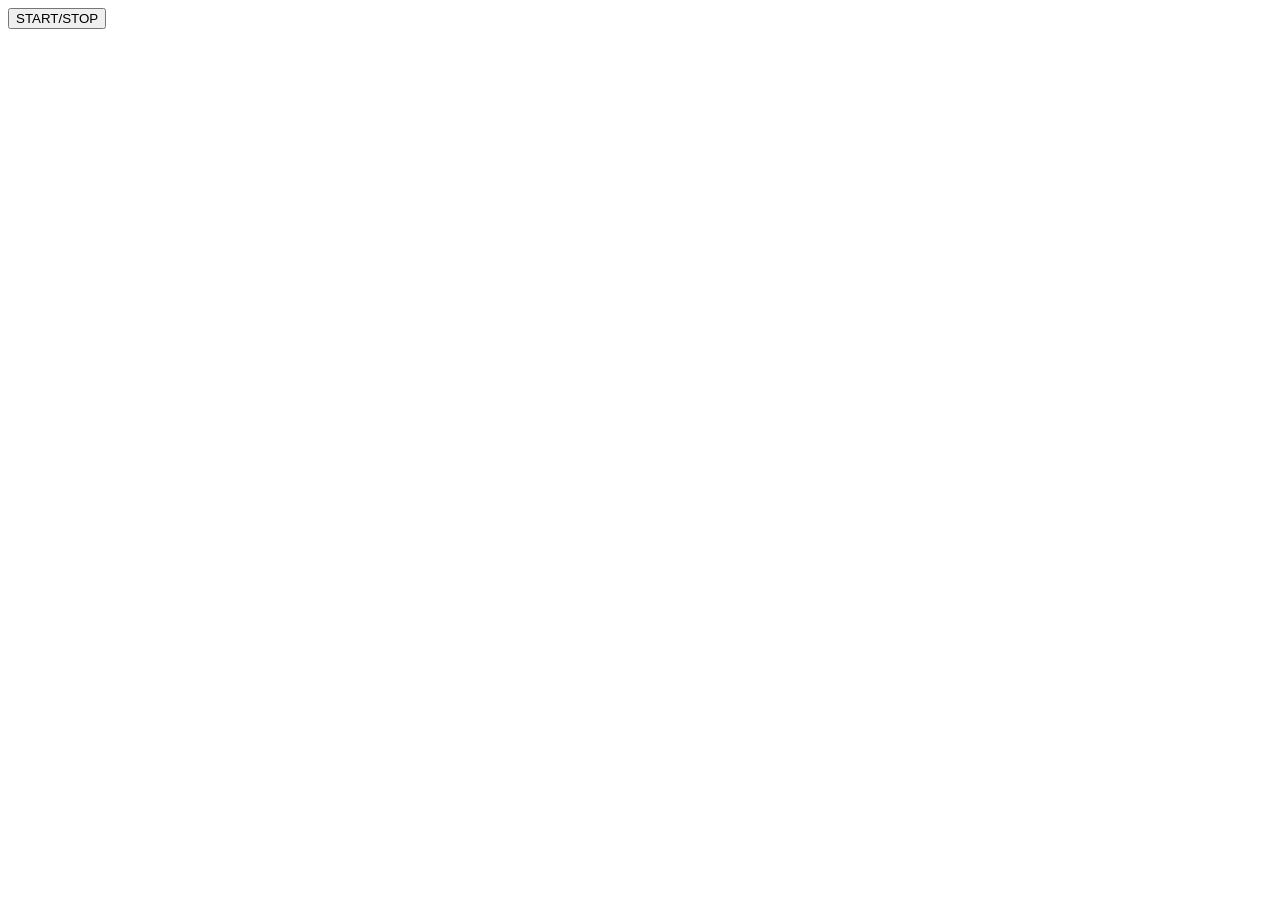
==== index.html @ aa00f2ed "Keep track" ====
<!DOCTYPE html>
<html>
<head>
	<meta charset="utf-8">
	<meta name="viewport" content="width=device-width">
	<title>MelodyPlotter</title>
</head>
<body>
    <button type="button" onclick="startStop()">START/STOP</button>
    <p id="notes"></p>
    <script>

var binCount = 4096;
var binSize;

var notes = document.getElementById('notes');
var initialized = false;
var intervalHandle;
var analyser;

var buffer = new Uint8Array(binCount);
var prevBins = [];


function setup(stream) {
    var context = new (window.AudioContext || window.webkitAudioContext)();
    binSize = (context.sampleRate / 2) / binCount;

    analyser = context.createAnalyser();
    analyser.fftSize = binCount * 2;
    analyser.minDecibels = -90;
    analyser.maxDecibels = -10;

    var source = context.createMediaStreamSource(stream);
    source.connect(analyser);
}

function transcribe() {
    analyser.getByteFrequencyData(buffer);
    var maxBin = 0;
    var maxLevel = 0;
    var levelSum = 0;
    for(var bin = 0; bin < binCount; bin++) {
        var level = buffer[bin];
        levelSum += level;
        if (level > maxLevel) {
            maxLevel = level;
            maxBin = bin;
        }
    }
    var mean = levelSum / binCount;
    if (maxLevel < mean * 1.5) {
        return;
    }
    prevBins.push(maxBin);
    var frequency = parseInt(maxBin * binSize);
    notes.innerHTML = 'Frequency: ~' + frequency  + ' Hz, bin: ' + maxBin + ', level: ' + maxLevel + ', mean: ' + mean;
}  

async function startStop() {

    if (intervalHandle) {
        window.clearInterval(intervalHandle)
        intervalHandle = undefined;
    } else {
        if (!initialized) {
            try {
                var stream = await navigator.mediaDevices.getUserMedia({audio: true});
                setup(stream)
                initialized = true;
            } catch(err) {
                window.alert('Cannot access microphone: ' + err);
                return;
            }
        }
        intervalHandle = window.setInterval(transcribe, 10);
    }
}

    </script>
	
</body>
</html>
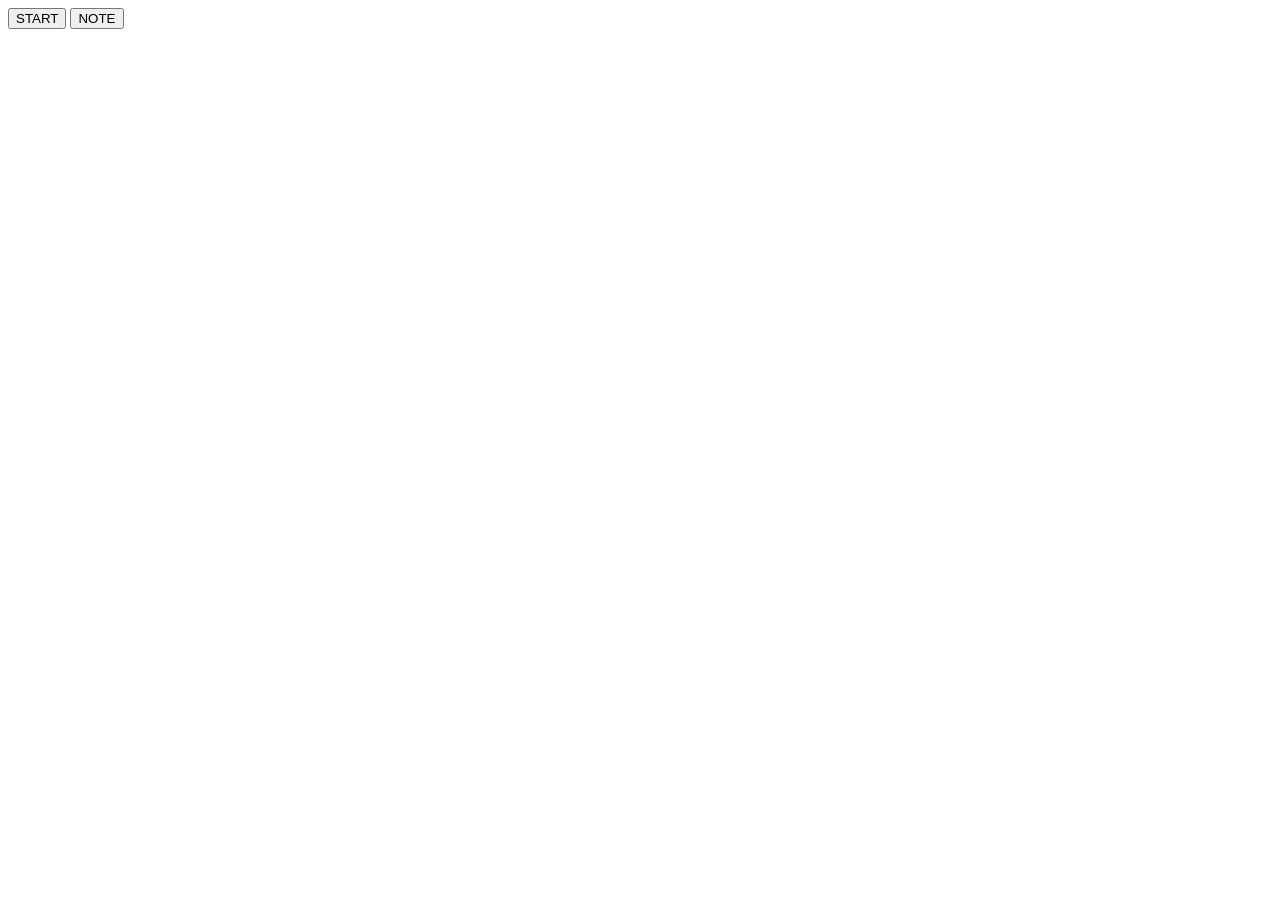
==== commit bcedd4f7: "Plot spectrum" ====
--- a/index.html
+++ b/index.html
@@ -6,76 +6,61 @@
 	<title>MelodyPlotter</title>
 </head>
 <body>
-    <button type="button" onclick="startStop()">START/STOP</button>
-    <p id="notes"></p>
+    <script src="https://code.highcharts.com/highcharts.js"></script>
+    <button type="btnInit" onclick="init()">START</button>
+    <button type="btnNote" onclick="note()">NOTE</button>
+    <figure class="highcharts-figure">
+        <div id="container"></div>
+    </figure>
     <script>
 
-var binCount = 4096;
-var binSize;
+var output = document.getElementById('output');
 
-var notes = document.getElementById('notes');
-var initialized = false;
-var intervalHandle;
+var fftSize = 16384; // ~0.37 seconds with ~2.7 Hz bins for 44100 sample rate
+var bufferSize = 500; // until ~1346 Hz
+
+var context;
 var analyser;
-
-var buffer = new Uint8Array(binCount);
-var prevBins = [];
+var binWidth;
+var buffer;
 
 
-function setup(stream) {
-    var context = new (window.AudioContext || window.webkitAudioContext)();
-    binSize = (context.sampleRate / 2) / binCount;
+async function init() {
+    try {
+        var stream = await navigator.mediaDevices.getUserMedia({audio: true});
 
-    analyser = context.createAnalyser();
-    analyser.fftSize = binCount * 2;
-    analyser.minDecibels = -90;
-    analyser.maxDecibels = -10;
+        context = new (window.AudioContext || window.webkitAudioContext)();
+        binWidth = context.sampleRate / fftSize;
 
-    var source = context.createMediaStreamSource(stream);
-    source.connect(analyser);
+        analyser = context.createAnalyser();
+        analyser.smoothingTimeConstant = 0;
+        analyser.fftSize = fftSize;
+
+        var source = context.createMediaStreamSource(stream);
+        source.connect(analyser);
+        buffer = new Float32Array(bufferSize);
+    } catch(err) {
+        window.alert('Cannot access microphone: ' + err);
+    }
 }
 
-function transcribe() {
-    analyser.getByteFrequencyData(buffer);
-    var maxBin = 0;
-    var maxLevel = 0;
-    var levelSum = 0;
-    for(var bin = 0; bin < binCount; bin++) {
-        var level = buffer[bin];
-        levelSum += level;
-        if (level > maxLevel) {
-            maxLevel = level;
-            maxBin = bin;
-        }
-    }
-    var mean = levelSum / binCount;
-    if (maxLevel < mean * 1.5) {
+function note() {
+    if (analyser == null) {
         return;
     }
-    prevBins.push(maxBin);
-    var frequency = parseInt(maxBin * binSize);
-    notes.innerHTML = 'Frequency: ~' + frequency  + ' Hz, bin: ' + maxBin + ', level: ' + maxLevel + ', mean: ' + mean;
+
+    analyser.getFloatFrequencyData(buffer);
+    var points = [];
+    for (var bin = 0; bin < bufferSize; bin++) {
+        points.push([bin * binWidth, buffer[bin]])
+    }
+
+    Highcharts.chart('container', {
+        title: { text: '' },
+        yAxis: { title: { text: 'dB' } },
+        series: [ { name: 'Level', data: points } ]
+    });
 }  
-
-async function startStop() {
-
-    if (intervalHandle) {
-        window.clearInterval(intervalHandle)
-        intervalHandle = undefined;
-    } else {
-        if (!initialized) {
-            try {
-                var stream = await navigator.mediaDevices.getUserMedia({audio: true});
-                setup(stream)
-                initialized = true;
-            } catch(err) {
-                window.alert('Cannot access microphone: ' + err);
-                return;
-            }
-        }
-        intervalHandle = window.setInterval(transcribe, 10);
-    }
-}
 
     </script>
 	
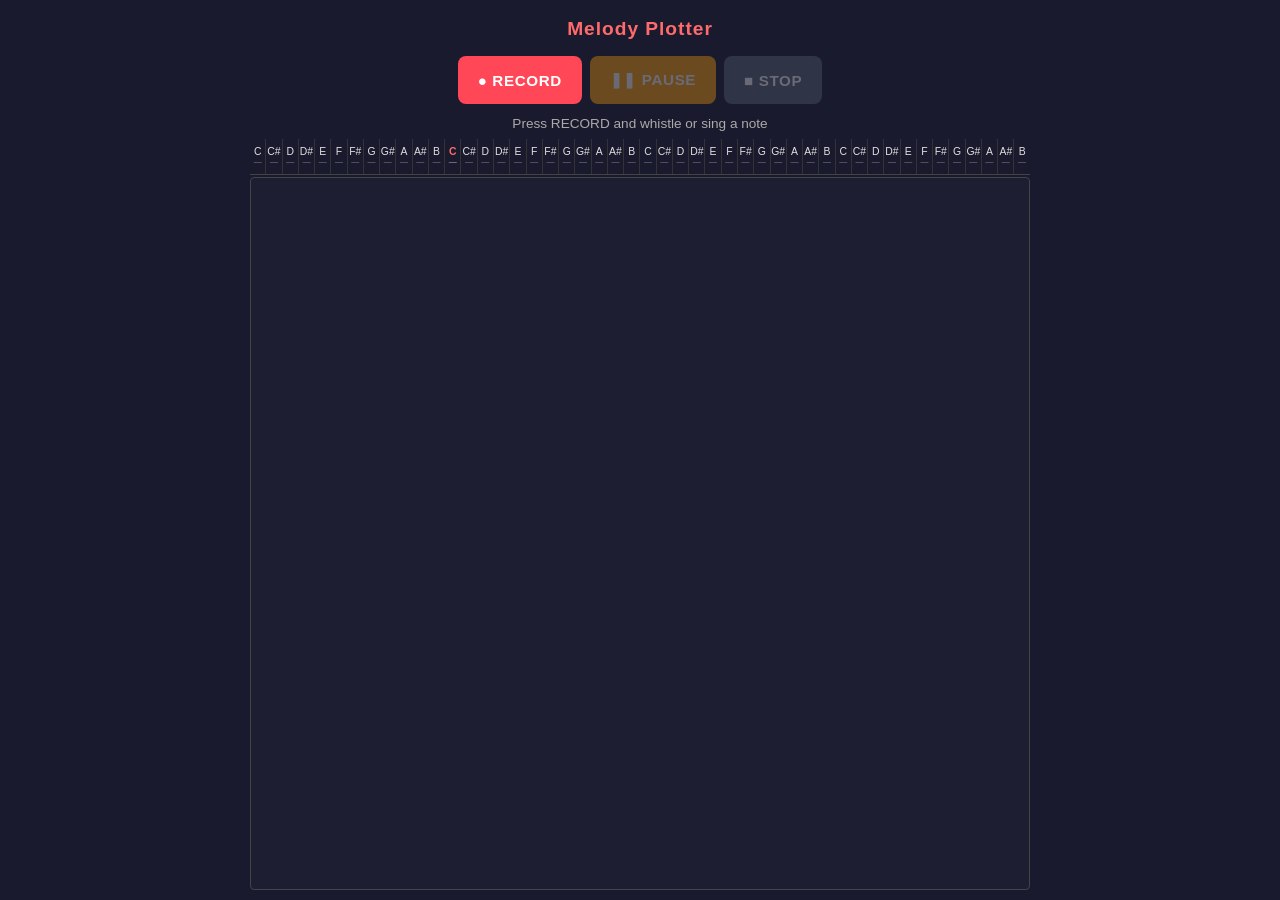
==== commit 3cfbf2d0: "Add piano roll plotter app" ====
--- a/index.html
+++ b/index.html
@@ -1,68 +1,41 @@
 <!DOCTYPE html>
-<html>
+<html lang="en">
 <head>
-	<meta charset="utf-8">
-	<meta name="viewport" content="width=device-width">
-	<title>MelodyPlotter</title>
+  <meta charset="UTF-8">
+  <meta name="viewport" content="width=device-width, initial-scale=1.0, user-scalable=no">
+  <title>Melody Plotter</title>
+  <link rel="stylesheet" href="style.css">
 </head>
 <body>
-    <script src="https://code.highcharts.com/highcharts.js"></script>
-    <button type="btnInit" onclick="init()">START</button>
-    <button type="btnNote" onclick="note()">NOTE</button>
-    <figure class="highcharts-figure">
-        <div id="container"></div>
-    </figure>
-    <script>
+  <div id="app">
+    <h1>Melody Plotter</h1>
 
-var output = document.getElementById('output');
+    <div id="controls">
+      <button id="btn-record" class="btn btn-record">&#9679; RECORD</button>
+      <button id="btn-pause" class="btn btn-pause" disabled>&#10074;&#10074; PAUSE</button>
+      <button id="btn-stop" class="btn btn-stop" disabled>&#9632; STOP</button>
+    </div>
 
-var fftSize = 16384; // ~0.37 seconds with ~2.7 Hz bins for 44100 sample rate
-var bufferSize = 500; // until ~1346 Hz
+    <div id="status">Press RECORD and whistle or sing a note</div>
 
-var context;
-var analyser;
-var binWidth;
-var buffer;
+    <div id="labels-row"></div>
 
+    <div id="piano-roll-wrapper">
+      <div id="piano-roll-inner">
+        <div id="piano-keys"></div>
+        <canvas id="pitch-canvas"></canvas>
+      </div>
+    </div>
 
-async function init() {
-    try {
-        var stream = await navigator.mediaDevices.getUserMedia({audio: true});
+    <div id="scrollback-control">
+      <label for="scrollback-slider">History:</label>
+      <input type="range" id="scrollback-slider" min="0" max="100" value="100" step="1">
+      <button id="btn-scroll-latest" class="btn-small">Latest</button>
+    </div>
+  </div>
 
-        context = new (window.AudioContext || window.webkitAudioContext)();
-        binWidth = context.sampleRate / fftSize;
-
-        analyser = context.createAnalyser();
-        analyser.smoothingTimeConstant = 0;
-        analyser.fftSize = fftSize;
-
-        var source = context.createMediaStreamSource(stream);
-        source.connect(analyser);
-        buffer = new Float32Array(bufferSize);
-    } catch(err) {
-        window.alert('Cannot access microphone: ' + err);
-    }
-}
-
-function note() {
-    if (analyser == null) {
-        return;
-    }
-
-    analyser.getFloatFrequencyData(buffer);
-    var points = [];
-    for (var bin = 0; bin < bufferSize; bin++) {
-        points.push([bin * binWidth, buffer[bin]])
-    }
-
-    Highcharts.chart('container', {
-        title: { text: '' },
-        yAxis: { title: { text: 'dB' } },
-        series: [ { name: 'Level', data: points } ]
-    });
-}  
-
-    </script>
-	
+  <script src="js/audio-processor.js"></script>
+  <script src="js/piano-renderer.js"></script>
+  <script src="js/app.js"></script>
 </body>
 </html>
--- a/style.css
+++ b/style.css
@@ -0,0 +1,238 @@
+/* === Reset & Base === */
+*, *::before, *::after {
+  box-sizing: border-box;
+  margin: 0;
+  padding: 0;
+}
+
+html, body {
+  height: 100%;
+  font-family: -apple-system, BlinkMacSystemFont, 'Segoe UI', Roboto, sans-serif;
+  background: #1a1a2e;
+  color: #e0e0e0;
+  -webkit-tap-highlight-color: transparent;
+}
+
+/* === App Container === */
+#app {
+  display: flex;
+  flex-direction: column;
+  height: 100dvh;
+  max-width: 800px;
+  margin: 0 auto;
+  padding: 10px;
+}
+
+h1 {
+  font-size: 1.2rem;
+  text-align: center;
+  padding: 8px 0;
+  letter-spacing: 0.05em;
+  color: #ff6b6b;
+  flex-shrink: 0;
+}
+
+/* === Controls === */
+#controls {
+  display: flex;
+  gap: 8px;
+  justify-content: center;
+  padding: 8px 0;
+  flex-shrink: 0;
+}
+
+.btn {
+  padding: 12px 20px;
+  border: none;
+  border-radius: 8px;
+  font-size: 0.95rem;
+  font-weight: 600;
+  cursor: pointer;
+  letter-spacing: 0.04em;
+  transition: opacity 0.15s, transform 0.1s;
+  min-height: 48px;
+  min-width: 80px;
+}
+
+.btn:active {
+  transform: scale(0.96);
+}
+
+.btn:disabled {
+  opacity: 0.35;
+  cursor: not-allowed;
+  transform: none;
+}
+
+.btn-record {
+  background: #ff4757;
+  color: #fff;
+}
+
+.btn-pause {
+  background: #ffa502;
+  color: #fff;
+}
+
+.btn-stop {
+  background: #576574;
+  color: #fff;
+}
+
+/* === Status === */
+#status {
+  text-align: center;
+  font-size: 0.85rem;
+  padding: 4px 0 8px;
+  color: #aaa;
+  flex-shrink: 0;
+  min-height: 1.5em;
+  transition: color 0.3s;
+}
+
+#status.calibrated {
+  color: #2ed573;
+}
+
+#status.recording {
+  color: #ff6b6b;
+}
+
+/* === Labels Row === */
+#labels-row {
+  display: flex;
+  flex-shrink: 0;
+  position: relative;
+  height: 36px;
+  font-size: 0.6rem;
+  overflow: hidden;
+  border-bottom: 1px solid #444;
+  margin-bottom: 2px;
+}
+
+.label-cell {
+  flex: 1;
+  display: flex;
+  flex-direction: column;
+  align-items: center;
+  justify-content: center;
+  min-width: 0;
+  border-right: 1px solid #333;
+  text-align: center;
+  line-height: 1.1;
+  padding: 0 1px;
+}
+
+.label-cell:last-child {
+  border-right: none;
+}
+
+.label-cell.root {
+  color: #ff6b6b;
+  font-weight: 700;
+}
+
+.label-note {
+  font-size: 0.65rem;
+}
+
+.label-freq {
+  font-size: 0.5rem;
+  color: #888;
+  white-space: nowrap;
+}
+
+/* === Piano Roll Wrapper (scrollable) === */
+#piano-roll-wrapper {
+  flex: 1;
+  overflow-y: scroll;
+  overflow-x: hidden;
+  border: 1px solid #444;
+  border-radius: 4px;
+  position: relative;
+  background: #1e1e32;
+  -webkit-overflow-scrolling: touch;
+}
+
+#piano-roll-inner {
+  position: relative;
+}
+
+/* === Piano Keys (behind canvas) === */
+#piano-keys {
+  position: absolute;
+  top: 0;
+  left: 0;
+  width: 100%;
+  height: 100%;
+  display: flex;
+}
+
+.piano-key {
+  flex: 1;
+  min-width: 0;
+  border-right: 1px solid rgba(255,255,255,0.06);
+}
+
+.piano-key:last-child {
+  border-right: none;
+}
+
+.piano-key.white {
+  background: rgba(255,255,255,0.08);
+}
+
+.piano-key.black {
+  background: rgba(0,0,0,0.3);
+}
+
+/* Octave boundary - subtle marker */
+.piano-key.octave-start {
+  border-left: 1px solid rgba(255,255,255,0.15);
+}
+
+/* === Pitch Canvas (overlay) === */
+#pitch-canvas {
+  position: absolute;
+  top: 0;
+  left: 0;
+  width: 100%;
+  height: 100%;
+  pointer-events: none;
+}
+
+/* === Scrollback Control === */
+#scrollback-control {
+  display: none;
+  align-items: center;
+  gap: 8px;
+  padding: 8px 4px;
+  flex-shrink: 0;
+}
+
+#scrollback-control.visible {
+  display: flex;
+}
+
+#scrollback-control label {
+  font-size: 0.75rem;
+  color: #888;
+  white-space: nowrap;
+}
+
+#scrollback-slider {
+  flex: 1;
+  height: 6px;
+  accent-color: #ff6b6b;
+}
+
+.btn-small {
+  padding: 6px 12px;
+  border: 1px solid #555;
+  border-radius: 4px;
+  background: #333;
+  color: #ccc;
+  font-size: 0.75rem;
+  cursor: pointer;
+  white-space: nowrap;
+}
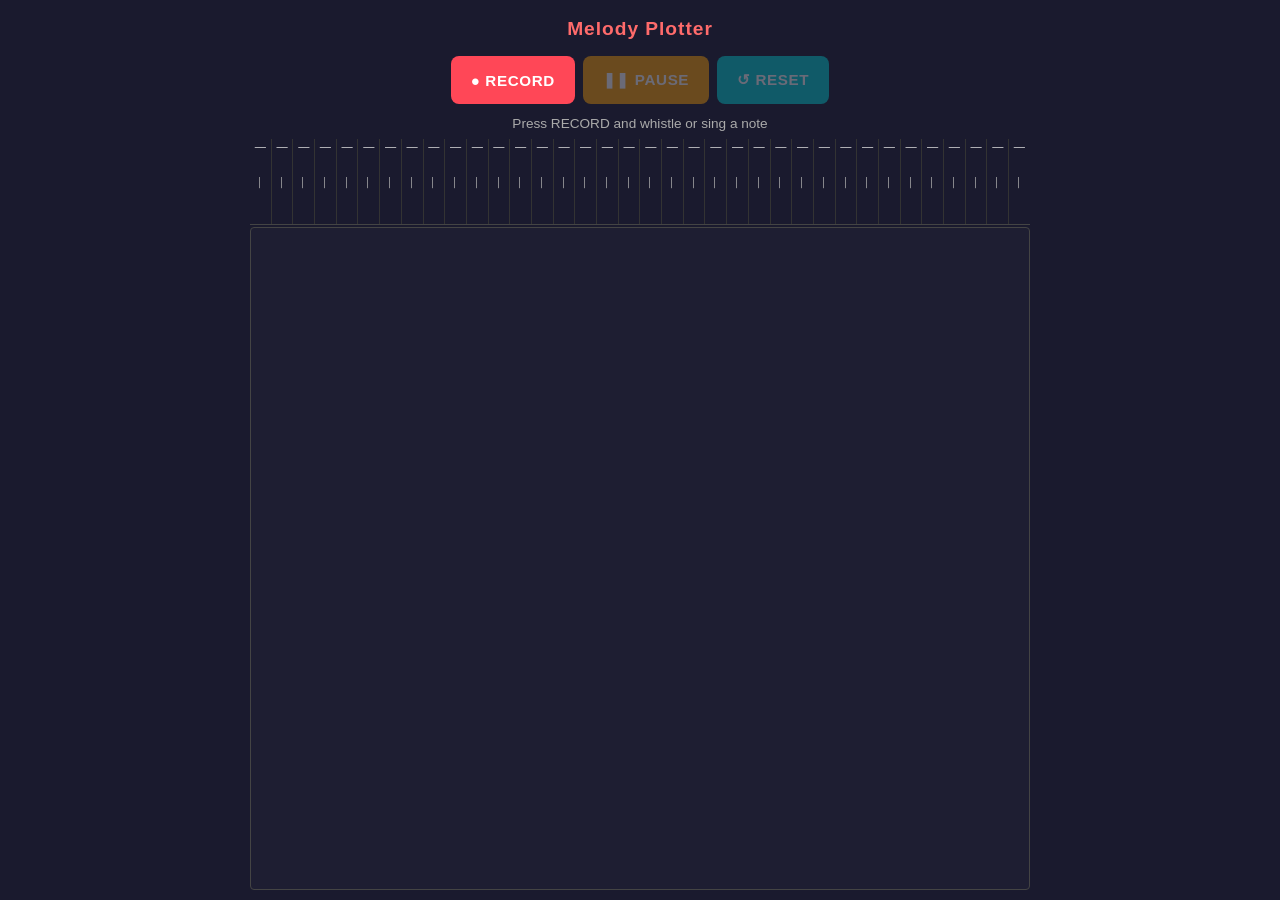
==== commit 4a28c97a: "Remove STOPPED state" ====
--- a/index.html
+++ b/index.html
@@ -13,7 +13,7 @@
     <div id="controls">
       <button id="btn-record" class="btn btn-record">&#9679; RECORD</button>
       <button id="btn-pause" class="btn btn-pause" disabled>&#10074;&#10074; PAUSE</button>
-      <button id="btn-stop" class="btn btn-stop" disabled>&#9632; STOP</button>
+      <button id="btn-reset" class="btn btn-reset" disabled>&#8634; RESET</button>
     </div>
 
     <div id="status">Press RECORD and whistle or sing a note</div>
--- a/style.css
+++ b/style.css
@@ -74,8 +74,8 @@
   color: #fff;
 }
 
-.btn-stop {
-  background: #576574;
+.btn-reset {
+  background: #00d2d3;
   color: #fff;
 }
 
@@ -103,8 +103,8 @@
   display: flex;
   flex-shrink: 0;
   position: relative;
-  height: 36px;
-  font-size: 0.6rem;
+  height: 86px;
+  font-size: 0.7rem;
   overflow: hidden;
   border-bottom: 1px solid #444;
   margin-bottom: 2px;
@@ -115,12 +115,12 @@
   display: flex;
   flex-direction: column;
   align-items: center;
-  justify-content: center;
+  justify-content: flex-start;
   min-width: 0;
   border-right: 1px solid #333;
   text-align: center;
-  line-height: 1.1;
-  padding: 0 1px;
+  line-height: 1;
+  padding: 2px 1px 0;
 }
 
 .label-cell:last-child {
@@ -133,12 +133,16 @@
 }
 
 .label-note {
-  font-size: 0.65rem;
+  height: 12px;
+}
+
+.label-octave {
+  height: 24px;
 }
 
 .label-freq {
-  font-size: 0.5rem;
-  color: #888;
+  writing-mode: vertical-rl;
+  color: #aaa;
   white-space: nowrap;
 }
 
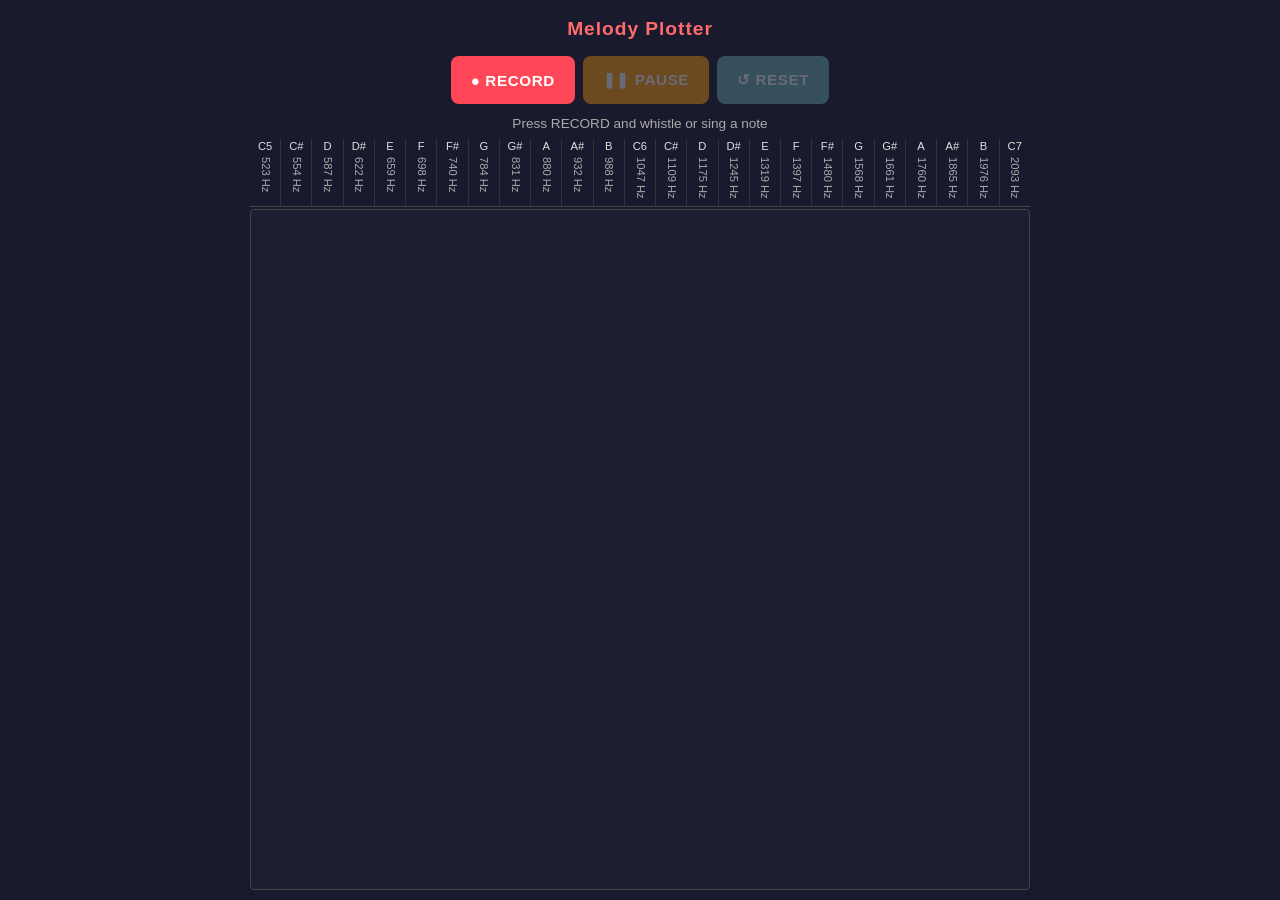
==== commit d9d33dec: "Fix piano roll range" ====
--- a/index.html
+++ b/index.html
@@ -18,11 +18,63 @@
 
     <div id="status">Press RECORD and whistle or sing a note</div>
 
-    <div id="labels-row"></div>
+    <div id="labels-row">
+      <div class="label-cell"><span class="label-note">C5</span><span class="label-freq">523 Hz</span></div>
+      <div class="label-cell"><span class="label-note">C#</span><span class="label-freq">554 Hz</span></div>
+      <div class="label-cell"><span class="label-note">D</span><span class="label-freq">587 Hz</span></div>
+      <div class="label-cell"><span class="label-note">D#</span><span class="label-freq">622 Hz</span></div>
+      <div class="label-cell"><span class="label-note">E</span><span class="label-freq">659 Hz</span></div>
+      <div class="label-cell"><span class="label-note">F</span><span class="label-freq">698 Hz</span></div>
+      <div class="label-cell"><span class="label-note">F#</span><span class="label-freq">740 Hz</span></div>
+      <div class="label-cell"><span class="label-note">G</span><span class="label-freq">784 Hz</span></div>
+      <div class="label-cell"><span class="label-note">G#</span><span class="label-freq">831 Hz</span></div>
+      <div class="label-cell"><span class="label-note">A</span><span class="label-freq">880 Hz</span></div>
+      <div class="label-cell"><span class="label-note">A#</span><span class="label-freq">932 Hz</span></div>
+      <div class="label-cell"><span class="label-note">B</span><span class="label-freq">988 Hz</span></div>
+      <div class="label-cell"><span class="label-note">C6</span><span class="label-freq">1047 Hz</span></div>
+      <div class="label-cell"><span class="label-note">C#</span><span class="label-freq">1109 Hz</span></div>
+      <div class="label-cell"><span class="label-note">D</span><span class="label-freq">1175 Hz</span></div>
+      <div class="label-cell"><span class="label-note">D#</span><span class="label-freq">1245 Hz</span></div>
+      <div class="label-cell"><span class="label-note">E</span><span class="label-freq">1319 Hz</span></div>
+      <div class="label-cell"><span class="label-note">F</span><span class="label-freq">1397 Hz</span></div>
+      <div class="label-cell"><span class="label-note">F#</span><span class="label-freq">1480 Hz</span></div>
+      <div class="label-cell"><span class="label-note">G</span><span class="label-freq">1568 Hz</span></div>
+      <div class="label-cell"><span class="label-note">G#</span><span class="label-freq">1661 Hz</span></div>
+      <div class="label-cell"><span class="label-note">A</span><span class="label-freq">1760 Hz</span></div>
+      <div class="label-cell"><span class="label-note">A#</span><span class="label-freq">1865 Hz</span></div>
+      <div class="label-cell"><span class="label-note">B</span><span class="label-freq">1976 Hz</span></div>
+      <div class="label-cell"><span class="label-note">C7</span><span class="label-freq">2093 Hz</span></div>
+    </div>
 
     <div id="piano-roll-wrapper">
       <div id="piano-roll-inner">
-        <div id="piano-keys"></div>
+        <div id="piano-keys">
+          <div class="piano-key white octave-start"></div>
+          <div class="piano-key black"></div>
+          <div class="piano-key white"></div>
+          <div class="piano-key black"></div>
+          <div class="piano-key white"></div>
+          <div class="piano-key white"></div>
+          <div class="piano-key black"></div>
+          <div class="piano-key white"></div>
+          <div class="piano-key black"></div>
+          <div class="piano-key white"></div>
+          <div class="piano-key black"></div>
+          <div class="piano-key white"></div>
+          <div class="piano-key white octave-start"></div>
+          <div class="piano-key black"></div>
+          <div class="piano-key white"></div>
+          <div class="piano-key black"></div>
+          <div class="piano-key white"></div>
+          <div class="piano-key white"></div>
+          <div class="piano-key black"></div>
+          <div class="piano-key white"></div>
+          <div class="piano-key black"></div>
+          <div class="piano-key white"></div>
+          <div class="piano-key black"></div>
+          <div class="piano-key white"></div>
+          <div class="piano-key white octave-start"></div>
+        </div>
         <canvas id="pitch-canvas"></canvas>
       </div>
     </div>
--- a/style.css
+++ b/style.css
@@ -75,7 +75,7 @@
 }
 
 .btn-reset {
-  background: #00d2d3;
+  background: #67b1b1;
   color: #fff;
 }
 
@@ -90,10 +90,6 @@
   transition: color 0.3s;
 }
 
-#status.calibrated {
-  color: #2ed573;
-}
-
 #status.recording {
   color: #ff6b6b;
 }
@@ -103,7 +99,7 @@
   display: flex;
   flex-shrink: 0;
   position: relative;
-  height: 86px;
+  height: 68px;
   font-size: 0.7rem;
   overflow: hidden;
   border-bottom: 1px solid #444;
@@ -127,17 +123,8 @@
   border-right: none;
 }
 
-.label-cell.root {
-  color: #ff6b6b;
-  font-weight: 700;
-}
-
 .label-note {
-  height: 12px;
-}
-
-.label-octave {
-  height: 24px;
+  height: 16px;
 }
 
 .label-freq {
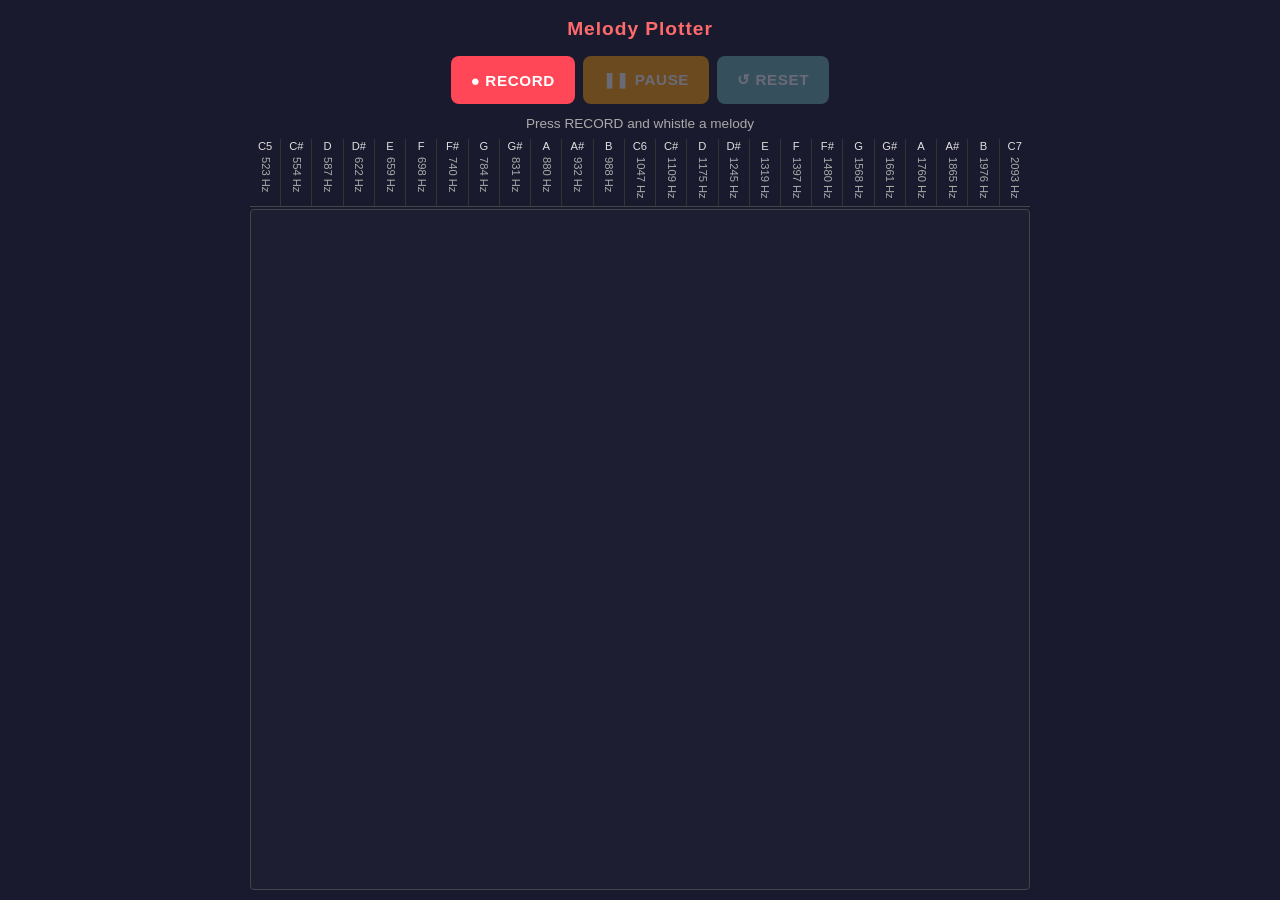
==== commit fbd9fc5c: "Adjust message" ====
--- a/index.html
+++ b/index.html
@@ -16,7 +16,7 @@
       <button id="btn-reset" class="btn btn-reset" disabled>&#8634; RESET</button>
     </div>
 
-    <div id="status">Press RECORD and whistle or sing a note</div>
+    <div id="status">Press RECORD and whistle a melody</div>
 
     <div id="labels-row">
       <div class="label-cell"><span class="label-note">C5</span><span class="label-freq">523 Hz</span></div>
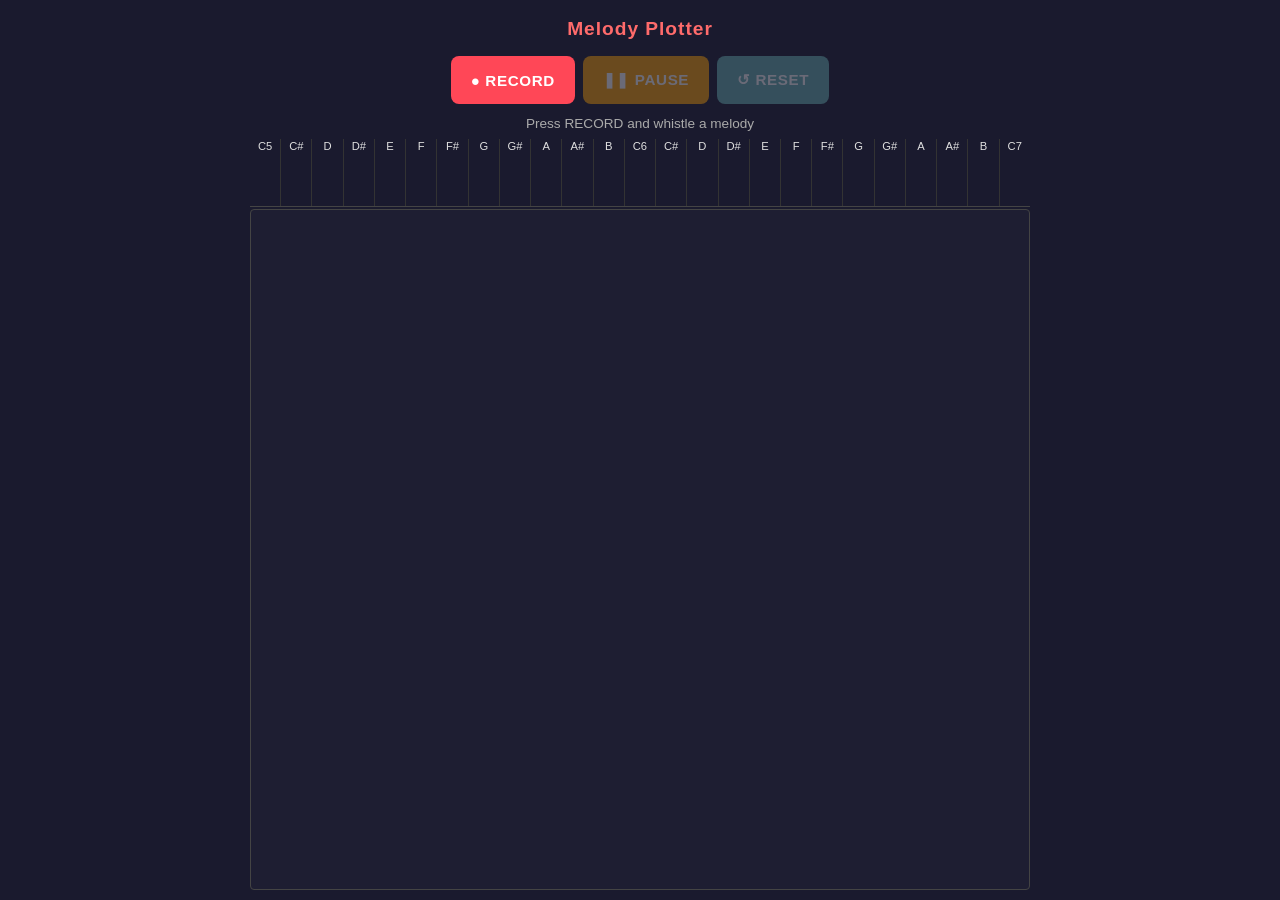
==== commit b94eaf6b: "Remove freq labels" ====
--- a/index.html
+++ b/index.html
@@ -19,31 +19,31 @@
     <div id="status">Press RECORD and whistle a melody</div>
 
     <div id="labels-row">
-      <div class="label-cell"><span class="label-note">C5</span><span class="label-freq">523 Hz</span></div>
-      <div class="label-cell"><span class="label-note">C#</span><span class="label-freq">554 Hz</span></div>
-      <div class="label-cell"><span class="label-note">D</span><span class="label-freq">587 Hz</span></div>
-      <div class="label-cell"><span class="label-note">D#</span><span class="label-freq">622 Hz</span></div>
-      <div class="label-cell"><span class="label-note">E</span><span class="label-freq">659 Hz</span></div>
-      <div class="label-cell"><span class="label-note">F</span><span class="label-freq">698 Hz</span></div>
-      <div class="label-cell"><span class="label-note">F#</span><span class="label-freq">740 Hz</span></div>
-      <div class="label-cell"><span class="label-note">G</span><span class="label-freq">784 Hz</span></div>
-      <div class="label-cell"><span class="label-note">G#</span><span class="label-freq">831 Hz</span></div>
-      <div class="label-cell"><span class="label-note">A</span><span class="label-freq">880 Hz</span></div>
-      <div class="label-cell"><span class="label-note">A#</span><span class="label-freq">932 Hz</span></div>
-      <div class="label-cell"><span class="label-note">B</span><span class="label-freq">988 Hz</span></div>
-      <div class="label-cell"><span class="label-note">C6</span><span class="label-freq">1047 Hz</span></div>
-      <div class="label-cell"><span class="label-note">C#</span><span class="label-freq">1109 Hz</span></div>
-      <div class="label-cell"><span class="label-note">D</span><span class="label-freq">1175 Hz</span></div>
-      <div class="label-cell"><span class="label-note">D#</span><span class="label-freq">1245 Hz</span></div>
-      <div class="label-cell"><span class="label-note">E</span><span class="label-freq">1319 Hz</span></div>
-      <div class="label-cell"><span class="label-note">F</span><span class="label-freq">1397 Hz</span></div>
-      <div class="label-cell"><span class="label-note">F#</span><span class="label-freq">1480 Hz</span></div>
-      <div class="label-cell"><span class="label-note">G</span><span class="label-freq">1568 Hz</span></div>
-      <div class="label-cell"><span class="label-note">G#</span><span class="label-freq">1661 Hz</span></div>
-      <div class="label-cell"><span class="label-note">A</span><span class="label-freq">1760 Hz</span></div>
-      <div class="label-cell"><span class="label-note">A#</span><span class="label-freq">1865 Hz</span></div>
-      <div class="label-cell"><span class="label-note">B</span><span class="label-freq">1976 Hz</span></div>
-      <div class="label-cell"><span class="label-note">C7</span><span class="label-freq">2093 Hz</span></div>
+      <div class="label-cell"><span class="label-note">C5</span></div>
+      <div class="label-cell"><span class="label-note">C#</span></div>
+      <div class="label-cell"><span class="label-note">D</span></div>
+      <div class="label-cell"><span class="label-note">D#</span></div>
+      <div class="label-cell"><span class="label-note">E</span></div>
+      <div class="label-cell"><span class="label-note">F</span></div>
+      <div class="label-cell"><span class="label-note">F#</span></div>
+      <div class="label-cell"><span class="label-note">G</span></div>
+      <div class="label-cell"><span class="label-note">G#</span></div>
+      <div class="label-cell"><span class="label-note">A</span></div>
+      <div class="label-cell"><span class="label-note">A#</span></div>
+      <div class="label-cell"><span class="label-note">B</span></div>
+      <div class="label-cell"><span class="label-note">C6</span></div>
+      <div class="label-cell"><span class="label-note">C#</span></div>
+      <div class="label-cell"><span class="label-note">D</span></div>
+      <div class="label-cell"><span class="label-note">D#</span></div>
+      <div class="label-cell"><span class="label-note">E</span></div>
+      <div class="label-cell"><span class="label-note">F</span></div>
+      <div class="label-cell"><span class="label-note">F#</span></div>
+      <div class="label-cell"><span class="label-note">G</span></div>
+      <div class="label-cell"><span class="label-note">G#</span></div>
+      <div class="label-cell"><span class="label-note">A</span></div>
+      <div class="label-cell"><span class="label-note">A#</span></div>
+      <div class="label-cell"><span class="label-note">B</span></div>
+      <div class="label-cell"><span class="label-note">C7</span></div>
     </div>
 
     <div id="piano-roll-wrapper">
--- a/style.css
+++ b/style.css
@@ -127,11 +127,6 @@
   height: 16px;
 }
 
-.label-freq {
-  writing-mode: vertical-rl;
-  color: #aaa;
-  white-space: nowrap;
-}
 
 /* === Piano Roll Wrapper (scrollable) === */
 #piano-roll-wrapper {
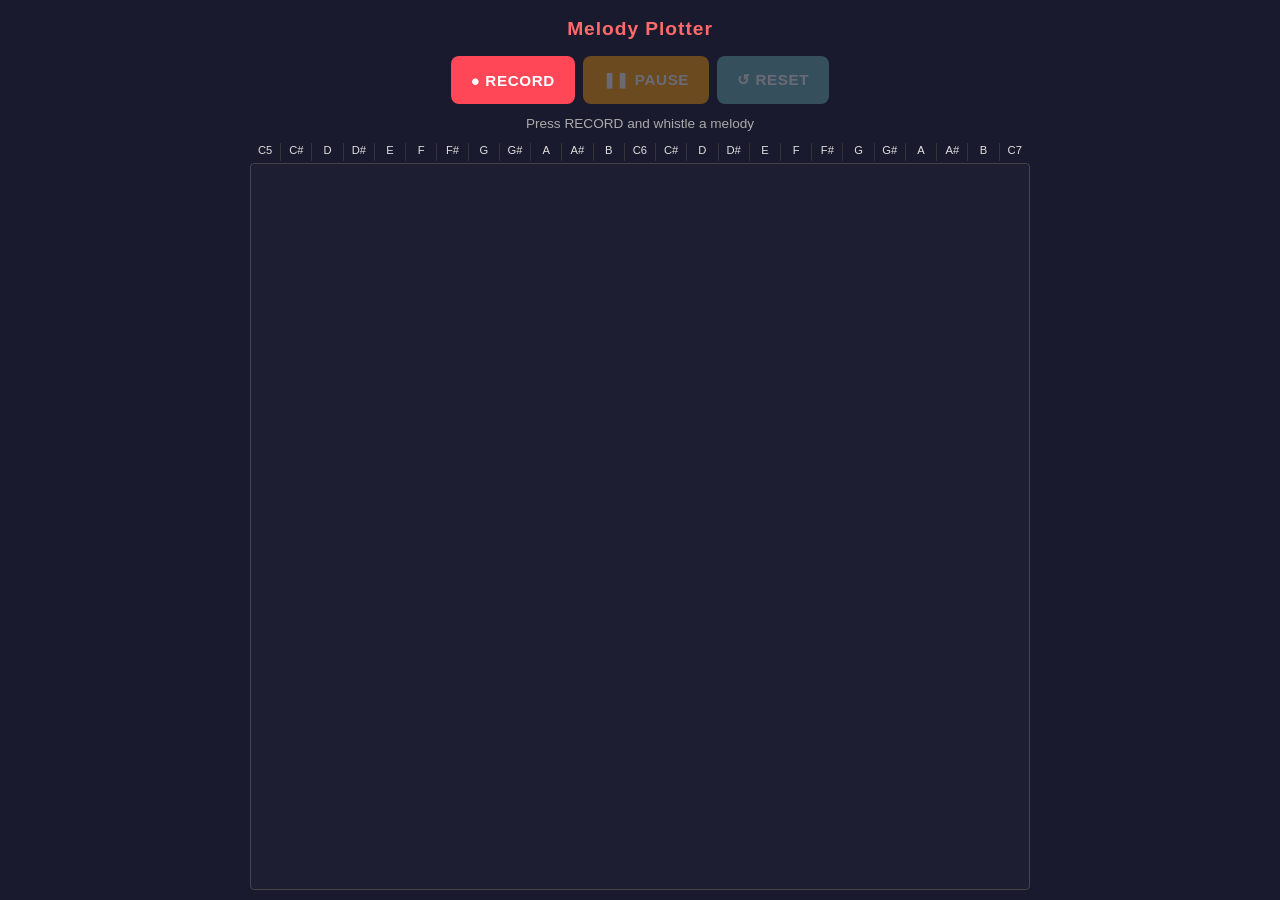
==== commit ce7d2cd6: "Link favicon" ====
--- a/index.html
+++ b/index.html
@@ -4,6 +4,7 @@
   <meta charset="UTF-8">
   <meta name="viewport" content="width=device-width, initial-scale=1.0, user-scalable=no">
   <title>Melody Plotter</title>
+  <link rel="icon" sizes="any" type="image/svg+xml" href="favicon.svg">
   <link rel="stylesheet" href="style.css">
 </head>
 <body>
--- a/style.css
+++ b/style.css
@@ -83,7 +83,7 @@
 #status {
   text-align: center;
   font-size: 0.85rem;
-  padding: 4px 0 8px;
+  padding: 4px 0 12px;
   color: #aaa;
   flex-shrink: 0;
   min-height: 1.5em;
@@ -99,10 +99,9 @@
   display: flex;
   flex-shrink: 0;
   position: relative;
-  height: 68px;
+  height: 18px;
   font-size: 0.7rem;
   overflow: hidden;
-  border-bottom: 1px solid #444;
   margin-bottom: 2px;
 }
 
